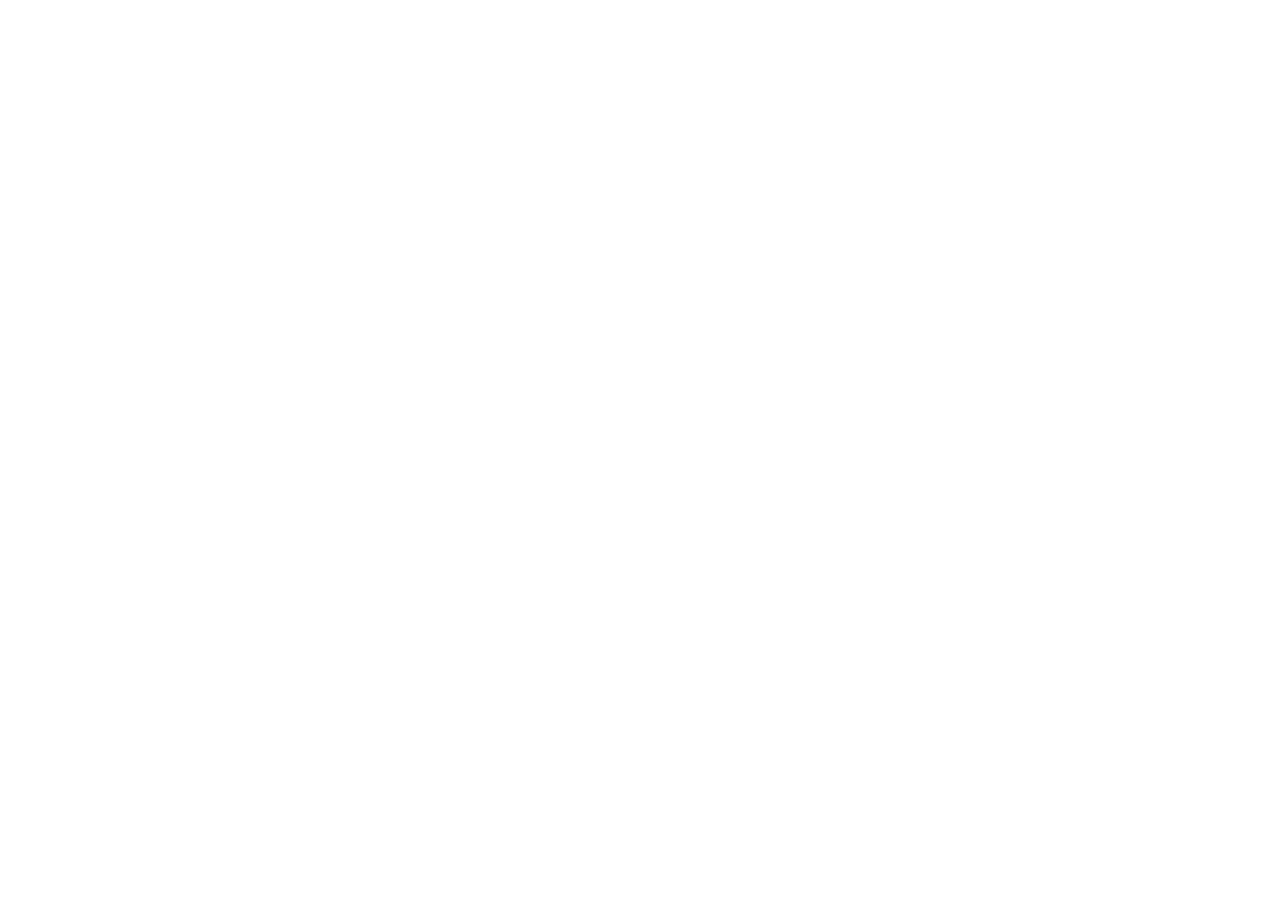
==== index.html @ fefcca15 "added javascript" ====
<!doctype html>
<html lang="en">
  <head>
    <title>Moon Game</title>
    <meta charset="utf-8">
    <meta name="viewport" content="width=device-width, initial-scale=1, shrink-to-fit=no">
    <meta http-equiv="X-UA-Compatible" content="ie-edge">
    <!-- Bootstrap CSS -->
    <link href="https://fonts.googleapis.com/css2?family=Permanent+Marker&display=swap" rel="stylesheet">
    <link rel="stylesheet" href="https://stackpath.bootstrapcdn.com/bootstrap/4.3.1/css/bootstrap.min.css" integrity="sha384-ggOyR0iXCbMQv3Xipma34MD+dH/1fQ784/j6cY/iJTQUOhcWr7x9JvoRxT2MZw1T" crossorigin="anonymous">
    <link rel="stylesheet" href="style.css">
  </head>
  <body>
      
   
   
   
   
   
   
   
   
   
   
    <!-- Optional JavaScript -->
    <!-- jQuery first, then Popper.js, then Bootstrap JS -->
    <script src="https://code.jquery.com/jquery-3.3.1.slim.min.js" integrity="sha384-q8i/X+965DzO0rT7abK41JStQIAqVgRVzpbzo5smXKp4YfRvH+8abtTE1Pi6jizo" crossorigin="anonymous"></script>
    <script src="https://cdnjs.cloudflare.com/ajax/libs/popper.js/1.14.7/umd/popper.min.js" integrity="sha384-UO2eT0CpHqdSJQ6hJty5KVphtPhzWj9WO1clHTMGa3JDZwrnQq4sF86dIHNDz0W1" crossorigin="anonymous"></script>
    <script src="https://stackpath.bootstrapcdn.com/bootstrap/4.3.1/js/bootstrap.min.js" integrity="sha384-JjSmVgyd0p3pXB1rRibZUAYoIIy6OrQ6VrjIEaFf/nJGzIxFDsf4x0xIM+B07jRM" crossorigin="anonymous"></script>
    <script src="main.js"></script>
  </body>
</html>
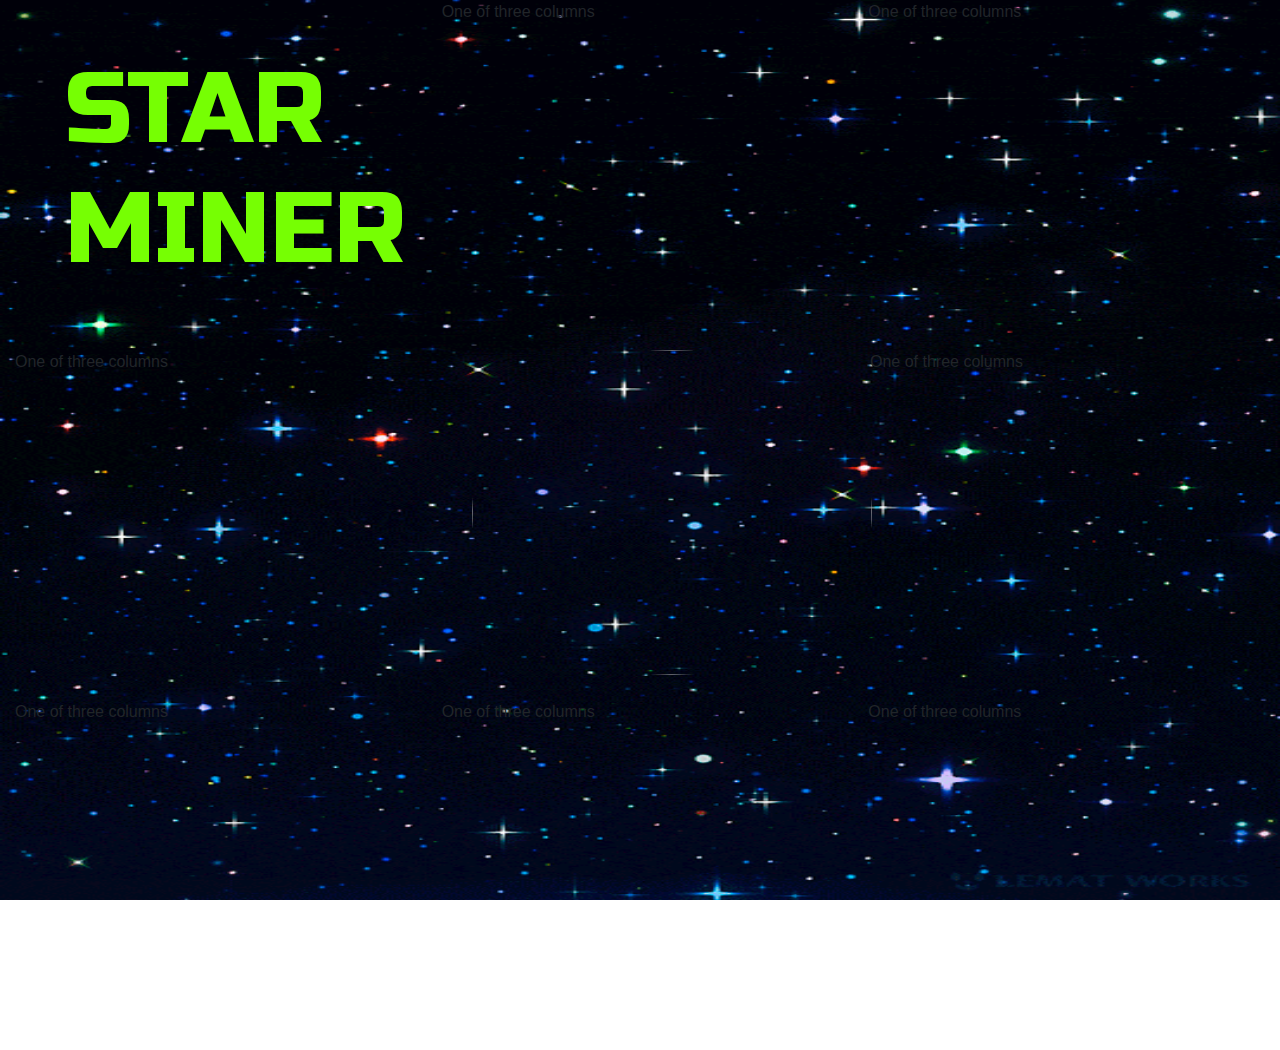
==== commit be8f96dd: "basic outline done" ====
--- a/index.html
+++ b/index.html
@@ -1,32 +1,67 @@
 <!doctype html>
 <html lang="en">
-  <head>
-    <title>Moon Game</title>
-    <meta charset="utf-8">
-    <meta name="viewport" content="width=device-width, initial-scale=1, shrink-to-fit=no">
-    <meta http-equiv="X-UA-Compatible" content="ie-edge">
-    <!-- Bootstrap CSS -->
-    <link href="https://fonts.googleapis.com/css2?family=Permanent+Marker&display=swap" rel="stylesheet">
-    <link rel="stylesheet" href="https://stackpath.bootstrapcdn.com/bootstrap/4.3.1/css/bootstrap.min.css" integrity="sha384-ggOyR0iXCbMQv3Xipma34MD+dH/1fQ784/j6cY/iJTQUOhcWr7x9JvoRxT2MZw1T" crossorigin="anonymous">
-    <link rel="stylesheet" href="style.css">
-  </head>
-  <body>
-      
-   
-   
-   
-   
-   
-   
-   
-   
-   
-   
-    <!-- Optional JavaScript -->
-    <!-- jQuery first, then Popper.js, then Bootstrap JS -->
-    <script src="https://code.jquery.com/jquery-3.3.1.slim.min.js" integrity="sha384-q8i/X+965DzO0rT7abK41JStQIAqVgRVzpbzo5smXKp4YfRvH+8abtTE1Pi6jizo" crossorigin="anonymous"></script>
-    <script src="https://cdnjs.cloudflare.com/ajax/libs/popper.js/1.14.7/umd/popper.min.js" integrity="sha384-UO2eT0CpHqdSJQ6hJty5KVphtPhzWj9WO1clHTMGa3JDZwrnQq4sF86dIHNDz0W1" crossorigin="anonymous"></script>
-    <script src="https://stackpath.bootstrapcdn.com/bootstrap/4.3.1/js/bootstrap.min.js" integrity="sha384-JjSmVgyd0p3pXB1rRibZUAYoIIy6OrQ6VrjIEaFf/nJGzIxFDsf4x0xIM+B07jRM" crossorigin="anonymous"></script>
-    <script src="main.js"></script>
-  </body>
+
+<head>
+  <title>Moon Game</title>
+  <meta charset="utf-8">
+  <meta name="viewport" content="width=device-width, initial-scale=1, shrink-to-fit=no">
+  <meta http-equiv="X-UA-Compatible" content="ie-edge">
+  <!-- Bootstrap CSS -->
+  <link href="https://fonts.googleapis.com/css2?family=Anton&family=Russo+One&display=swap" rel="stylesheet">
+  <link rel="stylesheet" href="https://stackpath.bootstrapcdn.com/bootstrap/4.3.1/css/bootstrap.min.css"
+    integrity="sha384-ggOyR0iXCbMQv3Xipma34MD+dH/1fQ784/j6cY/iJTQUOhcWr7x9JvoRxT2MZw1T" crossorigin="anonymous">
+  <link rel="stylesheet" href="style.css">
+</head>
+<!-- Header -->
+<!-- Main -->
+<main class="container-fluid custom-background">
+  <div class="row my-custom-row">
+    <div class="col full-height-relative">
+      <h1 class="game-title">STAR MINER</h1>
+    </div> 
+    <div class="col full-height-relative">
+      One of three columns
+    </div>
+    <div class="col full-height-relative">
+      One of three columns
+    </div>
+  </div>
+  <div class="row my-custom-row">
+    <div class="col full-height-relative">
+      One of three columns
+    </div>
+    <div class="col full-height-relative">
+      <img class="black-hole" src="https://media.giphy.com/media/j3ba4uTQTZlRZe0LXb/giphy.gif" alt="">
+    </div>
+    <div class="col full-height-relative">
+      One of three columns
+    </div>
+  </div>
+  <div class="row my-custom-row">
+    <div class="col full-height-relative">
+      One of three columns
+    </div>
+    <div class="col full-height-relative">
+      One of three columns
+    </div>
+    <div class="col full-height-relative">
+      One of three columns
+    </div>
+  </div>
+  </div>
+  <!-- Optional JavaScript -->
+  <!-- jQuery first, then Popper.js, then Bootstrap JS -->
+  <script src="https://code.jquery.com/jquery-3.3.1.slim.min.js"
+    integrity="sha384-q8i/X+965DzO0rT7abK41JStQIAqVgRVzpbzo5smXKp4YfRvH+8abtTE1Pi6jizo"
+    crossorigin="anonymous"></script>
+  <script src="https://cdnjs.cloudflare.com/ajax/libs/popper.js/1.14.7/umd/popper.min.js"
+    integrity="sha384-UO2eT0CpHqdSJQ6hJty5KVphtPhzWj9WO1clHTMGa3JDZwrnQq4sF86dIHNDz0W1"
+    crossorigin="anonymous"></script>
+  <script src="https://stackpath.bootstrapcdn.com/bootstrap/4.3.1/js/bootstrap.min.js"
+    integrity="sha384-JjSmVgyd0p3pXB1rRibZUAYoIIy6OrQ6VrjIEaFf/nJGzIxFDsf4x0xIM+B07jRM"
+    crossorigin="anonymous"></script>
+  <script src="main.js"></script>
+</main>
+</body>
+
 </html>--- a/style.css
+++ b/style.css
@@ -0,0 +1,41 @@
+* {
+  /* outline: 1px solid red; */
+}
+
+.full-height-relative {
+  position: relative;
+  height: 100%;
+}
+
+.my-custom-row {
+  height: 350px;
+}
+
+.custom-background {
+background: url("stars.gif");
+background-repeat: no-repeat;
+background-size: 100% 100%;
+height: 100vh;
+padding-bottom:
+}
+
+.black-hole {
+  opacity: .5;
+  border-radius: 100%;
+  padding: -25px;
+  object-fit: cover;
+  object-position: 30% 30%; /* try 20% 10% */
+  height: 325px;
+  width: 400px;
+  margin-left: 8%;
+}
+
+.game-title{
+  color: #76FF03;
+  font-family: 'Russo One', sans-serif;
+  font-size: 100px;
+  position: absolute;
+  margin-left: 0.5em;
+  margin-top: 0.5em;
+
+}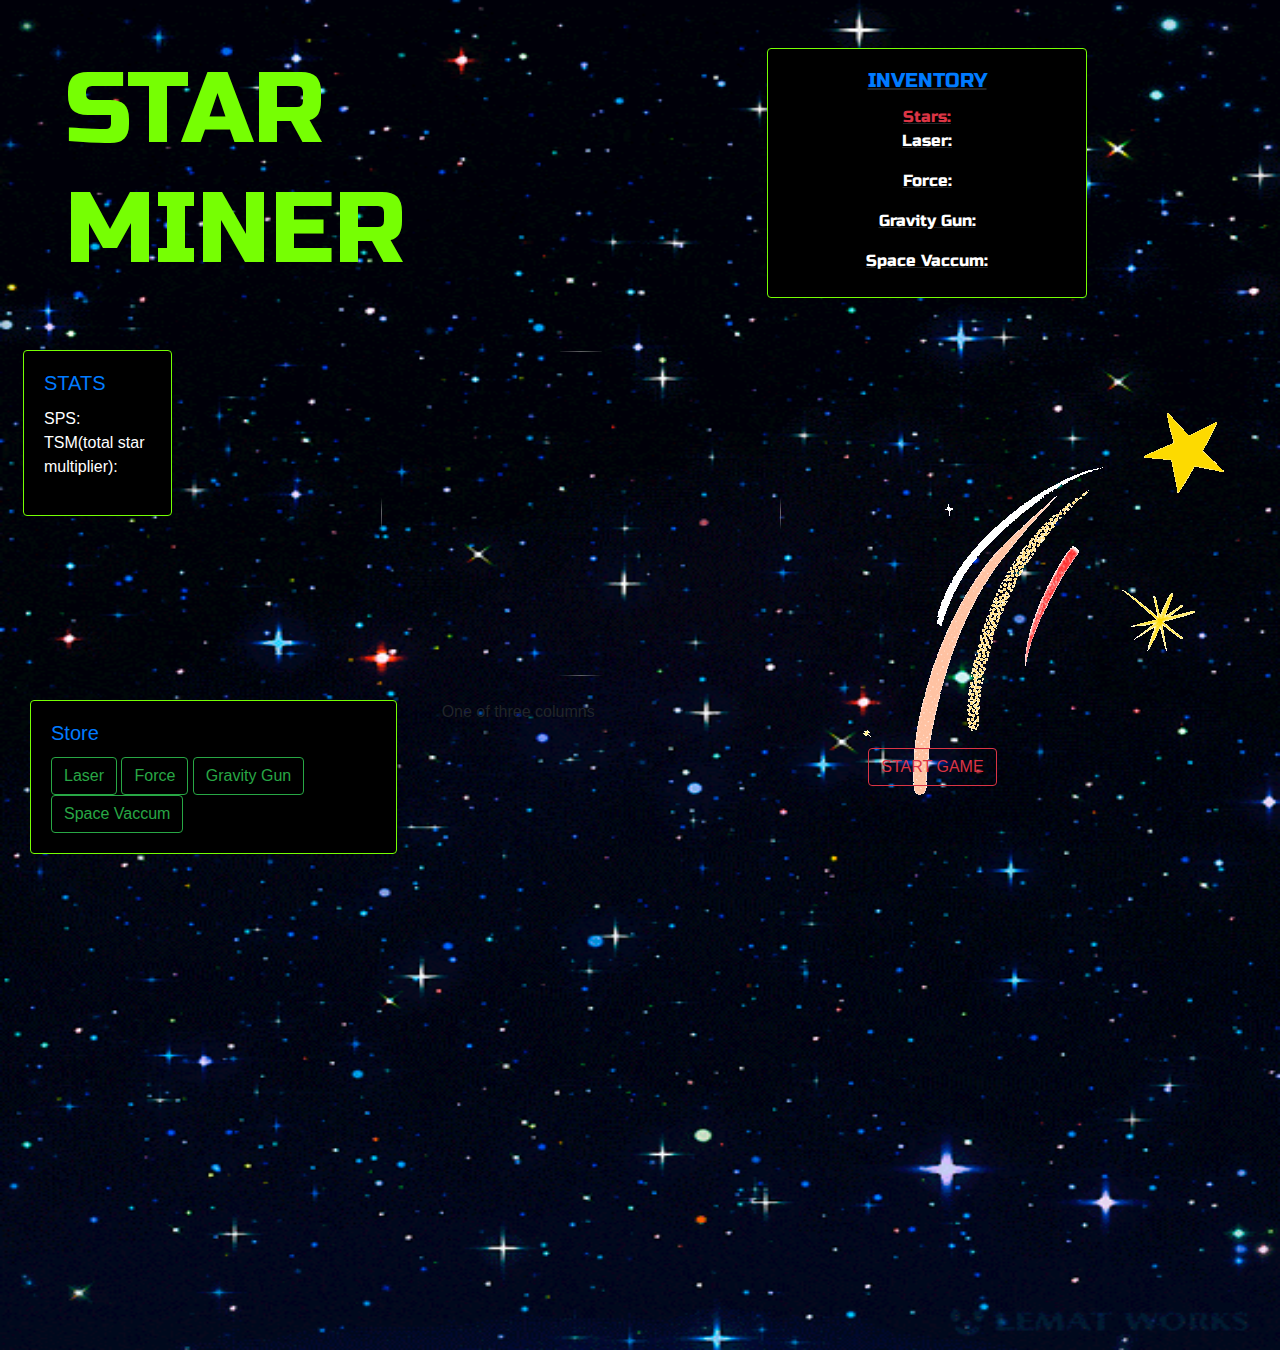
==== commit 02f3c872: "almost complete" ====
--- a/index.html
+++ b/index.html
@@ -10,6 +10,7 @@
   <link href="https://fonts.googleapis.com/css2?family=Anton&family=Russo+One&display=swap" rel="stylesheet">
   <link rel="stylesheet" href="https://stackpath.bootstrapcdn.com/bootstrap/4.3.1/css/bootstrap.min.css"
     integrity="sha384-ggOyR0iXCbMQv3Xipma34MD+dH/1fQ784/j6cY/iJTQUOhcWr7x9JvoRxT2MZw1T" crossorigin="anonymous">
+  <link rel="stylesheet" href="https://cdnjs.cloudflare.com/ajax/libs/font-awesome/4.7.0/css/font-awesome.min.css">
   <link rel="stylesheet" href="style.css">
 </head>
 <!-- Header -->
@@ -18,37 +19,64 @@
   <div class="row my-custom-row">
     <div class="col full-height-relative">
       <h1 class="game-title">STAR MINER</h1>
-    </div> 
-    <div class="col full-height-relative">
-      One of three columns
     </div>
     <div class="col full-height-relative">
-      One of three columns
+      <div class="card w-50 inventory">
+        <div class="card-body text-white">
+          <h5 class="card-title text-primary">INVENTORY</h5>
+          <span id='stars' class="text-danger">Stars: </span>
+          <p>Laser: </p>
+          <p>Force: </p>
+          <p>Gravity Gun: </p>
+          <p>Space Vaccum: </p>
+        </div>
+      </div>
     </div>
   </div>
   <div class="row my-custom-row">
     <div class="col full-height-relative">
-      One of three columns
+      <div class="card w-50 stats">
+        <div class="card-body text-white">
+          <h5 class="card-title text-primary">STATS</h5>
+          <span id="clicks">SPS: </span>
+          <p>TSM(total star multiplier): </p>
+        </div>
+      </div>
     </div>
     <div class="col full-height-relative">
-      <img class="black-hole" src="https://media.giphy.com/media/j3ba4uTQTZlRZe0LXb/giphy.gif" alt="">
+      <button class="black-hole-button" onclick="mine()">
+        <img class="black-hole" src="https://media.giphy.com/media/j3ba4uTQTZlRZe0LXb/giphy.gif" alt="">
+      </button>
+      <img class="star star-1-positioning" src="star1.gif" alt="">
+      <img class="star star-2-positioning" src="star2.gif" alt="">
+      <img class="star star-3-positioning" src="star3.gif" alt="">
+      <img class="star star-4-positioning" src="star4.gif" alt="">
     </div>
     <div class="col full-height-relative">
-      One of three columns
+      <img src="shootingstar.gif" alt="">
     </div>
   </div>
-  <div class="row my-custom-row">
+  <footer class="row my-custom-row">
     <div class="col full-height-relative">
-      One of three columns
+      <div class="col full-height-relative">
+        <div class="card store">
+          <div class="card-body">
+            <h5 class="card-title text-primary">Store</h5>
+            <button id="laser" type="button" class="btn btn-outline-success" onclick="purchaseUpgrade('laser')">Laser</button>
+            <button id="force" type="button" class="btn btn-outline-success" onclick="purchaseAutoUpgrade('force')">Force</button>
+            <button id="gravityGun" type="button" class="btn btn-outline-success" onclick="purchaseUpgrade('gravityGun')">Gravity Gun</button>
+            <button id="spaceVaccum" type="button" class="btn btn-outline-success" onclick="purchaseAutoUpgrade('spaceVaccum')">Space Vaccum</button>
+          </div>
+        </div>
+      </div>
     </div>
     <div class="col full-height-relative">
       One of three columns
     </div>
     <div class="col full-height-relative">
-      One of three columns
+      <button class="btn btn-outline-danger mt-5" onclick="startGame()">START GAME</button>
     </div>
-  </div>
-  </div>
+  </footer>
   <!-- Optional JavaScript -->
   <!-- jQuery first, then Popper.js, then Bootstrap JS -->
   <script src="https://code.jquery.com/jquery-3.3.1.slim.min.js"
--- a/style.css
+++ b/style.css
@@ -1,6 +1,36 @@
 * {
   /* outline: 1px solid red; */
 }
+
+.store{
+  background-color: black;
+  border-color: #76FF03;
+}
+
+.stats{
+  background-color: black;
+  border-color: #76FF03;
+  width: fit-content;
+  text-align: left;
+  margin-left: 0.5em;
+}
+
+.inventory{
+  background-color: black;
+  font-family: 'Russo One', sans-serif;
+  position: absolute;
+  margin-left: 7em;
+  margin-top: 3em;
+  height: 250px;
+  border-color: #76FF03;
+  text-align: center;
+  border-style: solid;
+  align-content: space-between;
+  vertical-align: text-top;
+  text-decoration: underline;
+}
+
+  
 
 .full-height-relative {
   position: relative;
@@ -15,9 +45,20 @@
 background: url("stars.gif");
 background-repeat: no-repeat;
 background-size: 100% 100%;
-height: 100vh;
-padding-bottom:
+height: 150vh;
 }
+
+.black-hole-button {
+  background: transparent;
+  border: none;
+  box-shadow: none;
+}
+
+.black-hole-button:focus {
+  outline: 0px;
+  outline: 0px;
+}
+
 
 .black-hole {
   opacity: .5;
@@ -37,5 +78,94 @@
   position: absolute;
   margin-left: 0.5em;
   margin-top: 0.5em;
+}
 
+.star {
+  position: absolute;
+  height: 100px;
+  opacity: 0;
+}
+
+.star-1-positioning {
+  animation: star1 infinite .95s ease-out;
+  top: 15%;
+  left: 25%;
+}
+
+.star-2-positioning {
+  animation: star2 infinite .95s ease-out;
+  top: 30%;
+  left: 75%;
+}
+
+.star-3-positioning {
+  animation: star3 infinite 1.25s ease-out;
+  top: 60%;
+  left: 20%;
+}
+
+.star-4-positioning {
+  animation: star4 infinite 1.75s ease-out;
+  top: 65%;
+  left: 60%;
+}
+
+@keyframes star1 {
+  from {
+    transform: translate(10%, 30%);
+  }
+  30% {
+    opacity: 1;
+  }
+  60% {
+    opacity: 0.8;
+  }
+  to {
+    opacity: 0;
+  }
+}
+
+@keyframes star2 {
+  from {
+    transform: translate(-70%, 30%);
+  }
+  30% {
+    opacity: 1;
+  }
+  60% {
+    opacity: 0.8;
+  }
+  to {
+    opacity: 0;
+  }
+}
+
+@keyframes star3 {
+  from {
+    transform: translate(30%, -70%);
+  }
+  30% {
+    opacity: 1;
+  }
+  60% {
+    opacity: 0.8;
+  }
+  to {
+    opacity: 0;
+  }
+}
+
+@keyframes star4 {
+  from {
+    transform: translate(-20%, -90%);
+  }
+  30% {
+    opacity: 1;
+  }
+  60% {
+    opacity: 0.8;
+  }
+  to {
+    opacity: 0;
+  }
 }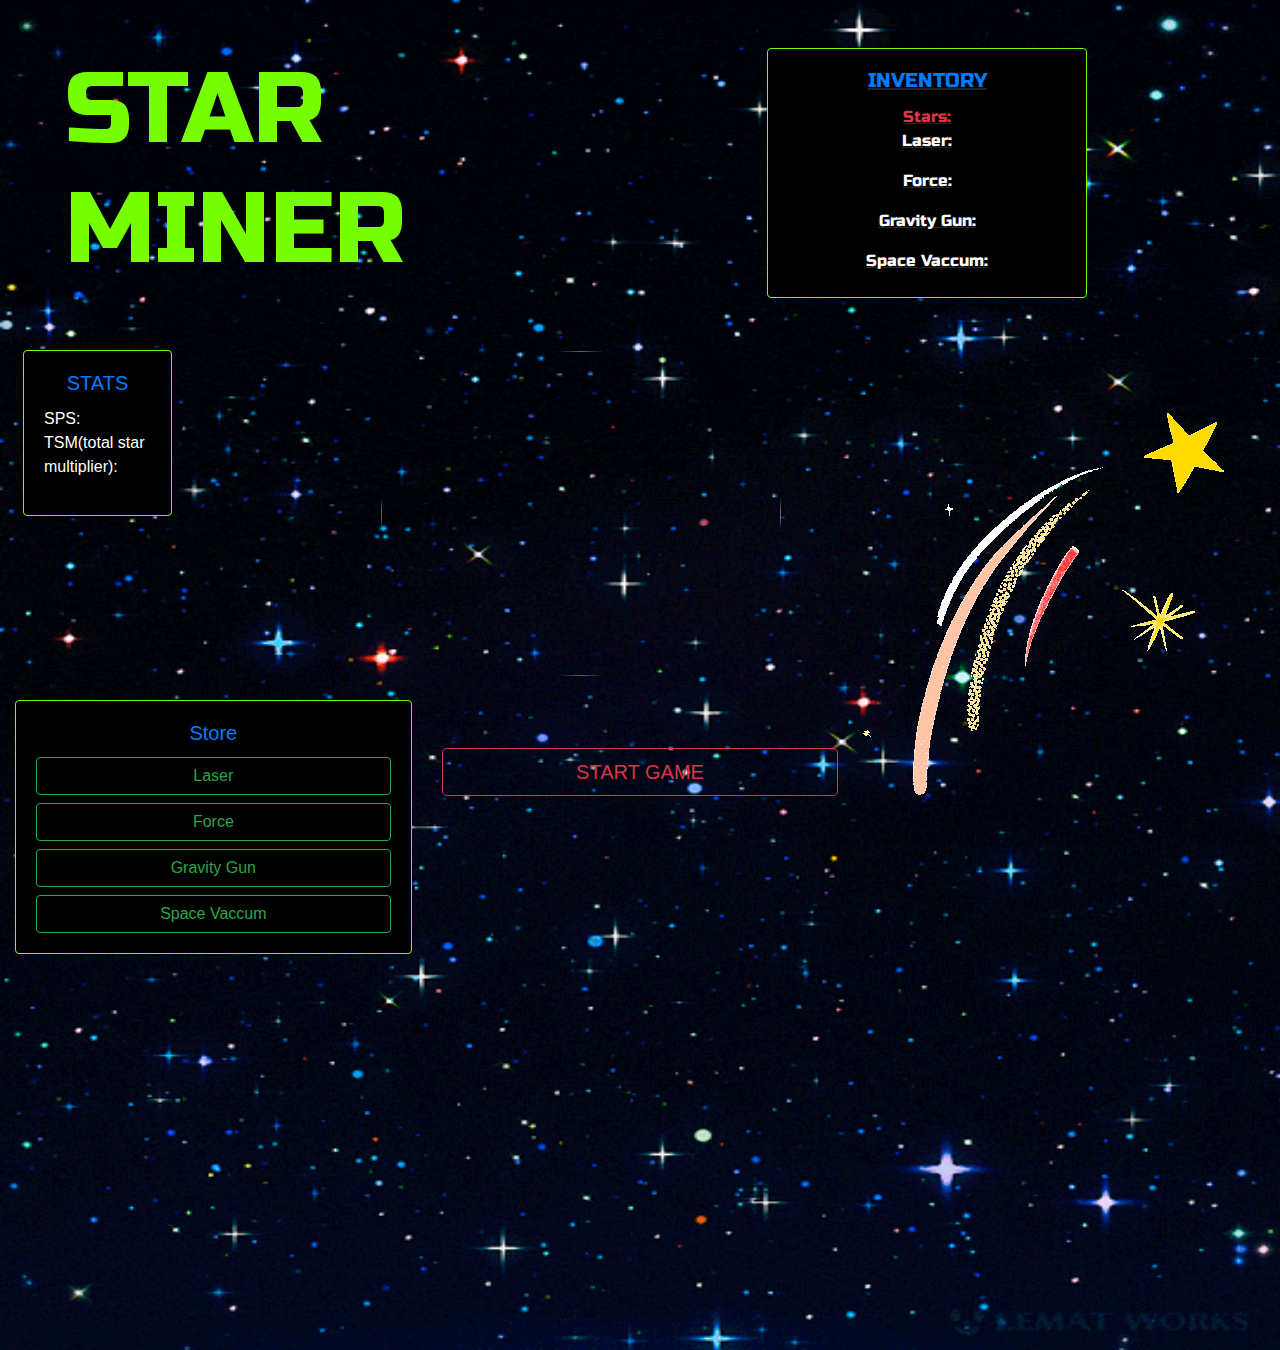
==== commit 36c779bd: "quick updates" ====
--- a/index.html
+++ b/index.html
@@ -37,7 +37,7 @@
     <div class="col full-height-relative">
       <div class="card w-50 stats">
         <div class="card-body text-white">
-          <h5 class="card-title text-primary">STATS</h5>
+          <h5 class="card-title text-primary text-center">STATS</h5>
           <span id="clicks">SPS: </span>
           <p>TSM(total star multiplier): </p>
         </div>
@@ -58,23 +58,24 @@
   </div>
   <footer class="row my-custom-row">
     <div class="col full-height-relative">
-      <div class="col full-height-relative">
-        <div class="card store">
-          <div class="card-body">
-            <h5 class="card-title text-primary">Store</h5>
-            <button id="laser" type="button" class="btn btn-outline-success" onclick="purchaseUpgrade('laser')">Laser</button>
-            <button id="force" type="button" class="btn btn-outline-success" onclick="purchaseAutoUpgrade('force')">Force</button>
-            <button id="gravityGun" type="button" class="btn btn-outline-success" onclick="purchaseUpgrade('gravityGun')">Gravity Gun</button>
-            <button id="spaceVaccum" type="button" class="btn btn-outline-success" onclick="purchaseAutoUpgrade('spaceVaccum')">Space Vaccum</button>
-          </div>
+      <div class="card store">
+        <div class="card-body">
+          <h5 class="card-title text-primary text-center">Store</h5>
+          <button id="laser" type="button" class="btn btn-outline-success btn-block"
+            onclick="purchaseUpgrade('laser')">Laser</button>
+          <button id="force" type="button" class="btn btn-outline-success btn-block"
+            onclick="purchaseAutoUpgrade('force')">Force</button>
+          <button id="gravityGun" type="button" class="btn btn-outline-success btn-block"
+            onclick="purchaseUpgrade('gravityGun')">Gravity Gun</button>
+          <button id="spaceVaccum" type="button" class="btn btn-outline-success btn-block"
+            onclick="purchaseAutoUpgrade('spaceVaccum')">Space Vaccum</button>
         </div>
       </div>
     </div>
     <div class="col full-height-relative">
-      One of three columns
+      <button class="btn btn-outline-danger btn-lg btn-block mt-5" onclick="startGame()">START GAME</button>
     </div>
     <div class="col full-height-relative">
-      <button class="btn btn-outline-danger mt-5" onclick="startGame()">START GAME</button>
     </div>
   </footer>
   <!-- Optional JavaScript -->
--- a/style.css
+++ b/style.css
@@ -5,6 +5,7 @@
 .store{
   background-color: black;
   border-color: #76FF03;
+  height: fit-content;
 }
 
 .stats{
